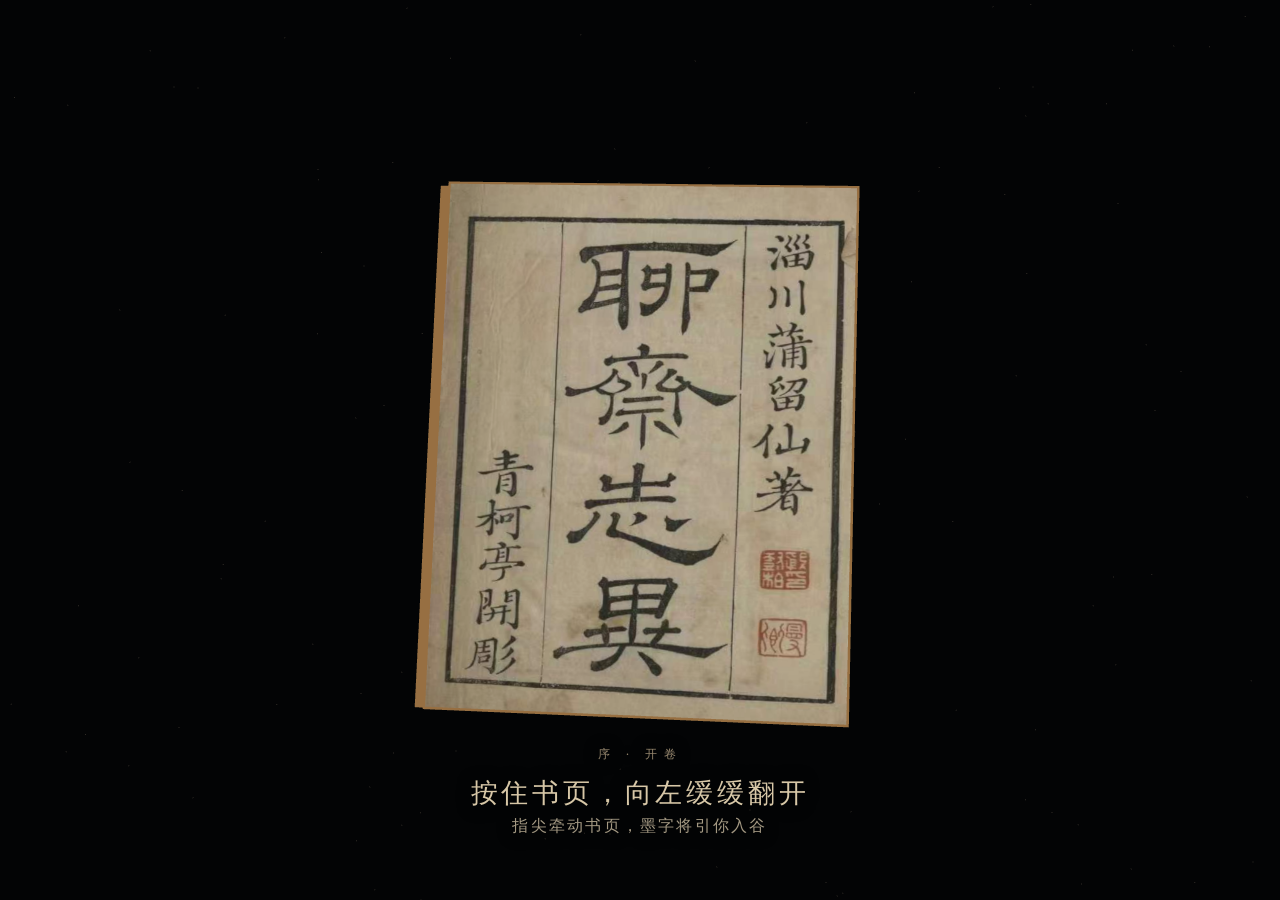
==== index.html @ 3039ee75 "Add files via upload" ====
<!doctype html>
<html lang="zh-CN">
  <head>
    <meta charset="utf-8">
    <meta name="viewport" content="width=device-width, initial-scale=1, viewport-fit=cover">
        <meta name="theme-color" content="#f0e6d3">
    <title>聊斋幻城 · 书中五境</title>
    <link rel="stylesheet" href="./spaces.css?build=room-light-68">
    <style>
      :root { --ink:#534b42; --green:#665e50; --gold:#9d8061; --paper:#f0e6d3; }
      * { box-sizing:border-box; }
      html,body { width:100%; height:100%; margin:0; overflow:hidden; background:#f0e6d3; }
      body { font-family:"KaiTi","STKaiti","Noto Serif CJK SC","Songti SC",serif; color:var(--ink); }
      button { font:inherit; }
      #stage { position:fixed; inset:0; }
      #stage canvas { display:block; touch-action:none; }
      .atmosphere { position:fixed; inset:0; pointer-events:none; background:radial-gradient(ellipse at 55% 19%,rgba(255,244,217,.12),transparent 48%),linear-gradient(to bottom,rgba(243,224,185,.09),transparent 43%,rgba(99,86,64,.045)); }
      .paper-grain { position:fixed; inset:0; pointer-events:none; opacity:.065; background-image:url("data:image/svg+xml,%3Csvg viewBox='0 0 180 180' xmlns='http://www.w3.org/2000/svg'%3E%3Cfilter id='n'%3E%3CfeTurbulence type='fractalNoise' baseFrequency='.7' numOctaves='3' stitchTiles='stitch'/%3E%3C/filter%3E%3Crect width='100%25' height='100%25' filter='url(%23n)' opacity='.5'/%3E%3C/svg%3E"); }
      .topbar { position:fixed; top:20px; left:26px; right:26px; z-index:10; display:flex; justify-content:space-between; align-items:flex-start; pointer-events:none; }
      .brand small { display:block; font-size:11px; letter-spacing:.35em; color:#9a7f67; }
      .brand strong { display:block; margin-top:4px; font-weight:500; font-size:29px; letter-spacing:.13em; text-shadow:0 1px 0 #fff8; }
      .hint { position:fixed; z-index:9; right:25px; bottom:178px; max-width:250px; color:#6b6256; font-size:13px; line-height:1.55; text-align:right; text-shadow:0 1px 1px #fff; }
      .legend { position:fixed; z-index:9; top:88px; right:26px; color:#827767; font-size:13px; letter-spacing:.15em; writing-mode:vertical-rl; opacity:.8; pointer-events:none; }
      .move-controls { position:fixed; z-index:11; right:25px; bottom:25px; display:grid; grid-template-columns:repeat(3,48px); gap:6px; }
      .move-controls button { width:48px; height:48px; border:1px solid #8274628c; border-radius:50%; background:#f8f2e8dc; color:#63594b; font-size:23px; cursor:pointer; box-shadow:0 3px 12px #3b302420; }
      .move-controls button:hover,.move-controls button:focus-visible { background:#fff9ee; outline:2px solid #a67a39; }
      .move-controls button:active { transform:scale(.94); }
      .move-controls .up { grid-column:2; }
      .move-controls .left { grid-column:1; grid-row:2; }
      .move-controls .down { grid-column:2; grid-row:2; }
      .move-controls .right { grid-column:3; grid-row:2; }
      .encounter-caption { position:fixed; z-index:12; left:50%; bottom:72px; transform:translate(-50%,8px); min-width:280px; max-width:min(580px,calc(100vw - 32px)); padding:12px 24px; border:1px solid #b9a79299; border-radius:28px; background:#f8f2e9f5; box-shadow:0 5px 28px #4b3c2a24; color:#4e4035; font-size:18px; letter-spacing:.12em; line-height:1.6; text-align:center; opacity:0; pointer-events:none; transition:opacity .45s ease,transform .45s ease; }
      .encounter-caption.visible { opacity:1; transform:translate(-50%,0); }
      .ancient-tree-tag { position:fixed; z-index:9; left:50%; top:50%; transform:translate(-50%,-100%); padding:6px 11px; border:1px solid #b7a492ad; border-radius:16px; background:#f7f0e6eb; box-shadow:0 3px 14px #4b3c2a1f; color:#6a5148; font-size:14px; letter-spacing:.13em; white-space:nowrap; opacity:0; pointer-events:none; transition:opacity .3s ease; }
      .ancient-tree-tag.visible { opacity:1; }
      .ancient-tree-tag::after { content:''; position:absolute; left:50%; top:100%; height:19px; border-left:1px solid #a58a7999; }
      .story-progress { position:fixed;z-index:12;left:26px;bottom:26px;padding:8px 15px;border:1px solid #b9a79299;border-radius:18px;background:#faf5ebe9;color:#6b5143;font-size:14px;opacity:0;pointer-events:none;transition:opacity .4s; }
      .story-progress.visible { opacity:1; }
      .story-marker { position:fixed;z-index:13;transform:translate(-50%,-50%);padding:9px 17px;border:1px solid #aa8d74;border-radius:22px;background:#fff9edeb;color:#564a3e;box-shadow:0 5px 22px #3c332633;cursor:pointer;font-size:15px;white-space:nowrap; }
      .story-marker[hidden] { display:none; }
      .story-panel { position:fixed;z-index:15;left:50%;bottom:122px;transform:translate(-50%,15px);width:min(540px,calc(100vw - 36px));padding:24px 28px;background:#fbf6ecee;border:1px solid #bbaa91;border-radius:12px;box-shadow:0 12px 42px #362d213b;opacity:0;pointer-events:none;transition:opacity .35s,transform .35s; }
      .story-panel.visible { opacity:1;pointer-events:auto;transform:translate(-50%,0); }
      .story-panel .story-title { color:#98745d;font-size:15px;letter-spacing:.2em; }
      .story-panel .story-text { margin:12px 0 20px;color:#4d4237;font-size:20px;line-height:1.7; }
      .story-panel button { display:block;margin-left:auto;padding:7px 18px;border:1px solid #a98c70;border-radius:18px;background:#eee4d5;color:#594939;cursor:pointer; }
      .story-ending { position:fixed;z-index:20;inset:0;display:grid;place-items:center;background:#090a0a;opacity:0;visibility:hidden;transition:opacity 2.5s,visibility 2.5s; }
      .story-ending.visible { opacity:1;visibility:visible; }
      .story-ending .book { padding:34px 28px;border:1px solid #9c8460;background:#302b27;box-shadow:12px 15px 35px #000;color:#d9c9a7;font-size:31px;letter-spacing:.3em;writing-mode:vertical-rl; }
      .story-ending p { position:absolute;bottom:9vh;color:#d9c9a7;font-size:20px;letter-spacing:.18em;text-align:center; }
      .story-ending button { position:absolute;bottom:4vh;border:1px solid #ad9673;border-radius:17px;padding:5px 18px;background:#282521;color:#d9c9a7;cursor:pointer; }
      body.prologue-active, body.prologue-active #stage { background:#030405; }
      body.prologue-active .topbar, body.prologue-active .legend,
      body.prologue-active .hint, body.prologue-active .move-controls,
      body.prologue-active .atmosphere, body.prologue-active .paper-grain,
      body.prologue-active .encounter-caption, body.prologue-active .ancient-tree-tag,
      body.prologue-active .story-progress, body.prologue-active .story-marker,
      body.prologue-active .story-panel { display:none; }
      .prologue-ui { position:fixed; z-index:13; inset:auto 0 7vh; text-align:center; color:#d7c7a7;
        pointer-events:none; opacity:0; transition:opacity 1s ease; text-shadow:0 1px 16px #000; }
      body.prologue-active.prologue-revealed .prologue-ui { opacity:1; }
      .prologue-ui .eyebrow { font-size:12px; letter-spacing:.55em; color:#95866d; }
      .prologue-ui .prologue-instruction { margin:12px 0 5px; font-family:"华文行楷","STXingkai","KaiTi",serif; font-size:27px; letter-spacing:.14em; }
      .prologue-ui .prologue-sub { font-family:"华文行楷","STXingkai","KaiTi",serif; font-size:16px; letter-spacing:.14em; color:#a49983; }
      .arrival-veil { position:fixed; z-index:14; inset:0; pointer-events:none; visibility:hidden;
        opacity:0; background:#f0e6d3; }
      body.arrival .arrival-veil { visibility:visible; opacity:1; }
      body.arrival.arrival-clearing .arrival-veil { opacity:0; transition:opacity 1.45s ease; }
      body.arrival-observe .move-controls { opacity:.48; pointer-events:none; }
      @media(max-width:700px) {
        .topbar { top:15px; left:15px; right:15px; }
        .brand strong { font-size:20px; }
        .hint { right:14px; bottom:140px; font-size:11px; }
        .legend { right:14px; top:76px; }
        .move-controls { right:13px; bottom:18px; grid-template-columns:repeat(3,39px); gap:5px; }
        .move-controls button { width:39px; height:39px; font-size:18px; }
        .encounter-caption { bottom:130px; font-size:15px; padding:9px 15px; }
        .ancient-tree-tag { font-size:12px; padding:5px 8px; }
      }
    </style>
    <script type="importmap">{"imports":{"three":"./assets/three.module.js"}}</script>
  </head>
  <body class="prologue-active">
    <main id="stage" aria-label="用汉字构成的聊斋三维山谷"></main>
    <div class="prologue-ui" aria-live="polite">
      <div class="eyebrow">序 · 开卷</div>
      <div class="prologue-instruction">按住书页，向左缓缓翻开</div>
      <div class="prologue-sub">指尖牵动书页，墨字将引你入谷</div>
    </div>
    <div class="arrival-veil" aria-hidden="true"></div>
    <div class="atmosphere" aria-hidden="true"></div>
    <div class="paper-grain" aria-hidden="true"></div>
    <header class="topbar">
      <div class="brand"><small>聊斋幻城 · DIGITAL</small><strong>南山花坞</strong></div>
    </header>
    <div class="legend">以字为山 · 以句为径</div>
    <div class="hint">拖动转动视角 · 方向键穿行<br>沿花径转弯，山水才逐一展开</div>
    <div class="encounter-caption" id="encounter-caption" aria-live="polite"></div>
    <div class="ancient-tree-tag" id="ancient-tree-tag" aria-hidden="true">笑声古树</div>
    <div class="story-progress" id="story-progress" aria-live="polite"></div>
    <button class="story-marker" id="story-marker" hidden></button>
    <section class="story-panel" id="story-panel" aria-live="polite">
      <div class="story-title" id="story-title"></div>
      <p class="story-text" id="story-text"></p>
      <button id="story-next">继续</button>
    </section>
    <div class="story-ending" id="story-ending"><div class="book">聊斋志异</div><p>知我者，其在青林黑塞间乎。</p><button id="story-replay">再翻一遍</button><a class="next-space" href="?space=palace&v=room-light-68">随书入海 · 玄溟鲛宫</a></div>
    <div class="move-controls" aria-label="移动控制">
      <button class="up" data-direction="forward" aria-label="向前">↑</button>
      <button class="left" data-direction="left" aria-label="向左">←</button>
      <button class="down" data-direction="back" aria-label="后退">↓</button>
      <button class="right" data-direction="right" aria-label="向右">→</button>
    </div>
<script type="module" src="./journey.js?build=room-light-68"></script>
  </body>
</html>
---- spaces.css ----
.chapter-nav{position:fixed;z-index:16;top:25px;right:28px;display:flex;gap:4px;padding:5px;border:1px solid #a68e683b;border-radius:24px;background:#f7eedcd9;backdrop-filter:blur(12px)}
.chapter-nav a{color:#87765d;text-decoration:none;font-size:13px;letter-spacing:.08em;padding:8px 12px;border-radius:20px;white-space:nowrap;transition:background .3s,color .3s}
.chapter-nav a:hover,.chapter-nav a[aria-current]{background:#d8c6a16b;color:#514638}
body.prologue-active .chapter-nav{display:none}
body.prologue-active .chapter-nav a{color:#cbb994}
body.prologue-active .chapter-nav a:hover,body.prologue-active .chapter-nav a[aria-current]{background:#81735430;color:#ecdbb7}
.world-label{position:fixed;z-index:10;transform:translate(-50%,-100%);border:1px solid #a18f6755;border-radius:20px;background:#faf3e3d9;backdrop-filter:blur(8px);padding:7px 14px;color:#655840;letter-spacing:.12em;font-size:14px;cursor:pointer;box-shadow:0 3px 20px #7068510d;transition:opacity .4s}
.world-label::after{content:'';position:absolute;left:50%;top:100%;height:17px;border-left:1px solid #a6967677}
.world-label[hidden]{display:none}
body[data-space=palace] .world-label{background:#f0f5ecd9;color:#526f69;border-color:#73988c6b}
.space-caption{position:fixed;z-index:13;left:50%;bottom:64px;transform:translate(-50%,10px);opacity:0;transition:opacity .6s,transform .6s;color:#74654f;text-align:center;line-height:1.8;letter-spacing:.16em;font-size:19px;max-width:min(720px,70vw);pointer-events:none;text-shadow:0 2px 8px #fff7e8}
.space-caption.visible{opacity:1;transform:translate(-50%,0)}
.space-caption small{display:block;font-size:12px;letter-spacing:.3em;margin-bottom:6px;opacity:.75}
.space-skip{position:fixed;z-index:12;bottom:28px;left:28px;background:#f6efdfc9;border:1px solid #ab987757;border-radius:18px;padding:7px 15px;color:#7d6e56;cursor:pointer;font-family:inherit;letter-spacing:.14em}
.space-skip[hidden]{display:none}
.ending-read{left:125px}
.heritage-tour{left:125px}
body.heritage-exploring .move-controls{display:grid!important}
body.heritage-exploring .hint{display:block!important}
@media(max-width:800px){body[data-space=study] .story-panel{bottom:155px;max-height:calc(100dvh - 245px);overflow-y:auto}body[data-space=study] .move-controls{z-index:24}}
.chapter-transition{position:fixed;z-index:40;inset:0;display:grid;place-content:center;text-align:center;background:#ede3d0;opacity:0;pointer-events:none;transition:opacity 1.1s;color:#65543e;letter-spacing:.3em}
.chapter-transition.visible{opacity:1;pointer-events:auto}
.chapter-transition small{font-size:14px;margin-bottom:20px}.chapter-transition strong{font-size:34px;font-weight:400}
.letter-modal{position:fixed;inset:0;z-index:35;background:#353b3566;backdrop-filter:blur(9px);display:grid;place-items:center;padding:20px}
.letter-modal[hidden]{display:none}
.letter-paper{position:relative;width:min(830px,94vw);padding:34px 40px 30px;background:#f4e9cf;box-shadow:0 25px 90px #283b3255;border:1px solid #bcaa85;border-radius:3px;color:#65533e}
.letter-paper .eyebrow{font-size:12px;letter-spacing:.4em;color:#958166}
.letter-paper h2{font-weight:400;letter-spacing:.2em;font-size:28px;margin:14px 0}
.letter-paper p{font-size:15px;line-height:1.9;letter-spacing:.08em;color:#8b7a60}
.trace-wrap{position:relative;aspect-ratio:4.2;border-block:1px solid #baa68266;margin:28px 0 14px;background:#fbf1db85}
.trace-guides{position:absolute;inset:0;display:grid;grid-template-columns:repeat(4,1fr);align-items:center;text-align:center;font-size:clamp(36px,7vw,83px);color:#836d4b66;font-family:KaiTi,STKaiti,serif;pointer-events:none}
.trace-guides span{border-right:1px dashed #ad98743b;line-height:1.4}.trace-guides span:last-child{border:0}
#letter-trace{position:absolute;inset:0;width:100%;height:100%;touch-action:none;cursor:crosshair}
.letter-toolbar{display:flex;gap:8px;align-items:center;flex-wrap:wrap}
.letter-toolbar button,.letter-close{border:1px solid #b5a17b80;color:#776348;background:#eee0c3;padding:7px 13px;font:inherit;cursor:pointer;border-radius:18px}
.letter-toolbar button[aria-pressed=true]{background:#d4c09a}.letter-toolbar small{margin-left:auto;color:#958166}
.letter-close{position:absolute;right:20px;top:20px;background:transparent;border:0;font-size:22px;padding:0 8px}
.seal-row{display:flex;align-items:center;justify-content:space-between;margin-top:22px;min-height:83px}
.dragon-seal{display:grid;place-items:center;width:62px;height:68px;touch-action:none;cursor:grab;border:1px solid #a38959;border-radius:6px;background:linear-gradient(125deg,#b9c7ae,#849b84);color:#485b49;font:24px KaiTi,serif;writing-mode:vertical-rl;box-shadow:2px 4px 5px #78614226;z-index:5}
.dragon-seal:disabled{opacity:.3;cursor:default}
.seal-target{width:73px;height:73px;border:1px dashed #b9816f77;display:grid;place-items:center;color:#ad8c7277;font-size:13px;letter-spacing:.2em;border-radius:3px;background:transparent;cursor:pointer}
.seal-target.stamped{border:3px double #a45b4c;color:#a45b4c;font-size:23px;font-weight:bold;line-height:1.1;transform:rotate(-6deg)}
.incense-hold{position:fixed;z-index:20;bottom:80px;left:50%;transform:translateX(-50%);padding:13px 24px;border:1px solid #c6a56b;border-radius:30px;background:linear-gradient(90deg,#e1c898 var(--hold,0%),#f6efdf var(--hold,0%));color:#7b6037;letter-spacing:.15em;font:19px KaiTi,serif;cursor:pointer;touch-action:none}
.incense-hold[hidden]{display:none}
.ending-verse{position:fixed;z-index:14;inset:15% 16% auto;display:flex;align-items:center;flex-direction:column;text-align:center;opacity:0;transition:opacity 1.2s;pointer-events:none;color:#e6d5b2;text-shadow:0 2px 20px #342b1e}
.ending-verse.visible{opacity:1}.ending-verse small{font-size:13px;letter-spacing:.4em;color:#c9ad7b;margin-bottom:22px}.ending-verse p{font-size:clamp(19px,2.6vw,30px);line-height:1.95;letter-spacing:.14em;max-width:850px;margin:0}.ending-actions{position:fixed;z-index:20;bottom:6%;left:50%;transform:translateX(-50%);display:flex;gap:15px}.ending-actions a{color:#ddc9a2;padding:10px 24px;border:1px solid #b59a684d;border-radius:24px;text-decoration:none;font-size:15px;background:#221e1755;letter-spacing:.16em}
.prologue-action{position:fixed;z-index:17;left:50%;bottom:3%;transform:translateX(-50%);padding:8px 22px;background:#302a2080;color:#d8c29b;border:1px solid #ac92644d;border-radius:20px;cursor:pointer;font:17px KaiTi,serif;letter-spacing:.15em}
.prologue-action[hidden]{display:none}
body[data-space=ending] .topbar,body[data-space=ending] .hint,body[data-space=ending] .move-controls,body[data-space=ending] .legend{display:none}
body[data-space=ending] .atmosphere{background:none}
.ending-actions[hidden]{display:none}
.next-space{position:absolute;bottom:4vh;right:6vw;color:#dec79f;text-decoration:none;border:1px solid #ac93636b;border-radius:20px;padding:8px 19px;background:#332c2066;font-size:17px;letter-spacing:.13em}
#story-replay{left:6vw}
body[data-space=ending] .chapter-nav{background:#252218aa;border-color:#b7a27833}
body[data-space=ending] .chapter-nav a{color:#d5c29c}
body[data-space=ending] .chapter-nav a[aria-current]{background:#a68d5333;color:#ecdbb9}
body[data-space=palace] .chapter-nav,body[data-space=study] .chapter-nav{border-radius:5px;border:1px solid #aa8d4d77;box-shadow:inset 0 0 0 3px #f7efdb8c,0 4px 24px #6f603012;background:#f8f2e2e3}
body[data-space=palace] .chapter-nav a,body[data-space=study] .chapter-nav a{border-radius:3px}
body[data-space=palace] .world-label,body[data-space=study] .world-label{border-radius:4px;border:1px solid #ae905877;box-shadow:inset 0 0 0 2px #fcf6e888,0 3px 18px #53432a17;background:#f8f1dfdf;padding:8px 17px}
body[data-space=palace] .world-label{color:#647157;border-color:#b29a63a0;background:#f5f1dfdf}
body[data-space=palace] .move-controls button,body[data-space=study] .move-controls button{border:3px double #9a825ba1;background:#f7eedddc;box-shadow:0 3px 12px #5945281c,inset 0 0 10px #e6d6b53d}
body[data-space=palace] .story-panel,body[data-space=study] .story-panel{border-radius:4px;border:1px solid #a68b57a3;box-shadow:inset 0 0 0 4px #f2e8d388,0 12px 45px #3f3e262e;background:#faf2dff5}
body[data-space=ending] .ending-verse{inset:13% 13% auto}
body[data-space=ending] .ending-verse p{max-width:950px;font-size:clamp(19px,2.1vw,27px);line-height:1.95}
@media(max-width:800px){.chapter-nav{top:82px;left:14px;right:auto;max-width:calc(100vw - 28px);overflow-x:auto;padding:3px;gap:0}.chapter-nav a{font-size:11px;padding:7px 9px}.world-label{font-size:12px;padding:6px 10px}.letter-paper{padding:26px 18px}.space-caption{font-size:16px;bottom:150px;max-width:82vw}.letter-paper h2{font-size:23px}.ending-verse{inset:25% 7% auto}.ending-verse p{font-size:20px}.ending-actions{width:100%;justify-content:center}.ending-actions a{font-size:13px;padding:9px 15px}}
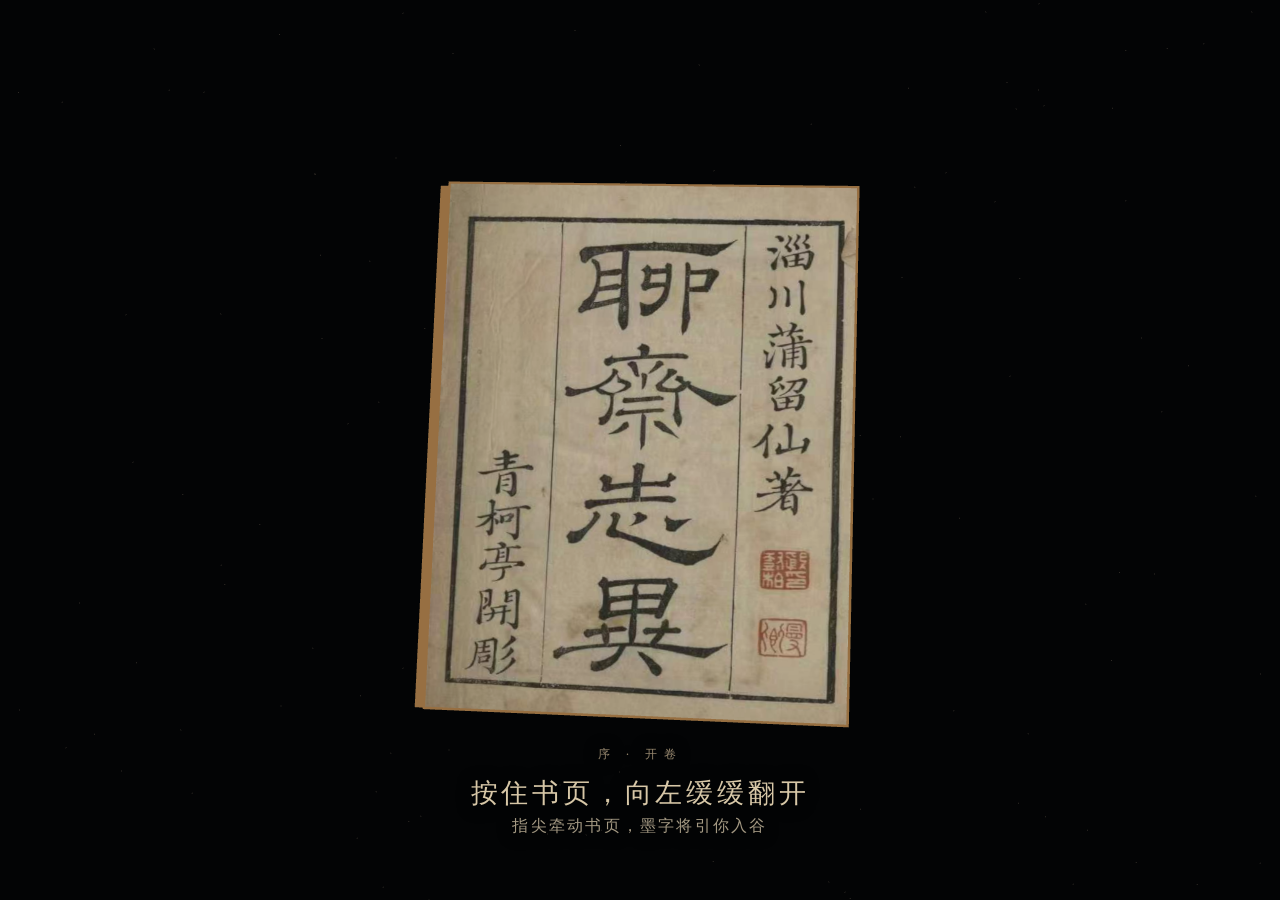
==== commit ec9444b1: "Add files via upload" ====
--- a/index.html
+++ b/index.html
@@ -5,7 +5,8 @@
     <meta name="viewport" content="width=device-width, initial-scale=1, viewport-fit=cover">
         <meta name="theme-color" content="#f0e6d3">
     <title>聊斋幻城 · 书中五境</title>
-    <link rel="stylesheet" href="./spaces.css?build=room-light-68">
+    <link rel="stylesheet" href="./spaces.css?build=wechat-landscape-75">
+    <link rel="stylesheet" href="./mobile-landscape.css?build=wechat-landscape-75">
     <style>
       :root { --ink:#534b42; --green:#665e50; --gold:#9d8061; --paper:#f0e6d3; }
       * { box-sizing:border-box; }
@@ -29,7 +30,7 @@
       .move-controls .left { grid-column:1; grid-row:2; }
       .move-controls .down { grid-column:2; grid-row:2; }
       .move-controls .right { grid-column:3; grid-row:2; }
-      .encounter-caption { position:fixed; z-index:12; left:50%; bottom:72px; transform:translate(-50%,8px); min-width:280px; max-width:min(580px,calc(100vw - 32px)); padding:12px 24px; border:1px solid #b9a79299; border-radius:28px; background:#f8f2e9f5; box-shadow:0 5px 28px #4b3c2a24; color:#4e4035; font-size:18px; letter-spacing:.12em; line-height:1.6; text-align:center; opacity:0; pointer-events:none; transition:opacity .45s ease,transform .45s ease; }
+      .encounter-caption { position:fixed; z-index:12; left:50%; bottom:72px; transform:translate(-50%,8px); min-width:280px; max-width:min(580px,calc(calc(100 * var(--app-vw,1vw)) - 32px)); padding:12px 24px; border:1px solid #b9a79299; border-radius:28px; background:#f8f2e9f5; box-shadow:0 5px 28px #4b3c2a24; color:#4e4035; font-size:18px; letter-spacing:.12em; line-height:1.6; text-align:center; opacity:0; pointer-events:none; transition:opacity .45s ease,transform .45s ease; }
       .encounter-caption.visible { opacity:1; transform:translate(-50%,0); }
       .ancient-tree-tag { position:fixed; z-index:9; left:50%; top:50%; transform:translate(-50%,-100%); padding:6px 11px; border:1px solid #b7a492ad; border-radius:16px; background:#f7f0e6eb; box-shadow:0 3px 14px #4b3c2a1f; color:#6a5148; font-size:14px; letter-spacing:.13em; white-space:nowrap; opacity:0; pointer-events:none; transition:opacity .3s ease; }
       .ancient-tree-tag.visible { opacity:1; }
@@ -38,7 +39,7 @@
       .story-progress.visible { opacity:1; }
       .story-marker { position:fixed;z-index:13;transform:translate(-50%,-50%);padding:9px 17px;border:1px solid #aa8d74;border-radius:22px;background:#fff9edeb;color:#564a3e;box-shadow:0 5px 22px #3c332633;cursor:pointer;font-size:15px;white-space:nowrap; }
       .story-marker[hidden] { display:none; }
-      .story-panel { position:fixed;z-index:15;left:50%;bottom:122px;transform:translate(-50%,15px);width:min(540px,calc(100vw - 36px));padding:24px 28px;background:#fbf6ecee;border:1px solid #bbaa91;border-radius:12px;box-shadow:0 12px 42px #362d213b;opacity:0;pointer-events:none;transition:opacity .35s,transform .35s; }
+      .story-panel { position:fixed;z-index:15;left:50%;bottom:122px;transform:translate(-50%,15px);width:min(540px,calc(calc(100 * var(--app-vw,1vw)) - 36px));padding:24px 28px;background:#fbf6ecee;border:1px solid #bbaa91;border-radius:12px;box-shadow:0 12px 42px #362d213b;opacity:0;pointer-events:none;transition:opacity .35s,transform .35s; }
       .story-panel.visible { opacity:1;pointer-events:auto;transform:translate(-50%,0); }
       .story-panel .story-title { color:#98745d;font-size:15px;letter-spacing:.2em; }
       .story-panel .story-text { margin:12px 0 20px;color:#4d4237;font-size:20px;line-height:1.7; }
@@ -46,8 +47,8 @@
       .story-ending { position:fixed;z-index:20;inset:0;display:grid;place-items:center;background:#090a0a;opacity:0;visibility:hidden;transition:opacity 2.5s,visibility 2.5s; }
       .story-ending.visible { opacity:1;visibility:visible; }
       .story-ending .book { padding:34px 28px;border:1px solid #9c8460;background:#302b27;box-shadow:12px 15px 35px #000;color:#d9c9a7;font-size:31px;letter-spacing:.3em;writing-mode:vertical-rl; }
-      .story-ending p { position:absolute;bottom:9vh;color:#d9c9a7;font-size:20px;letter-spacing:.18em;text-align:center; }
-      .story-ending button { position:absolute;bottom:4vh;border:1px solid #ad9673;border-radius:17px;padding:5px 18px;background:#282521;color:#d9c9a7;cursor:pointer; }
+      .story-ending p { position:absolute;bottom:calc(9 * var(--app-vh,1vh));color:#d9c9a7;font-size:20px;letter-spacing:.18em;text-align:center; }
+      .story-ending button { position:absolute;bottom:calc(4 * var(--app-vh,1vh));border:1px solid #ad9673;border-radius:17px;padding:5px 18px;background:#282521;color:#d9c9a7;cursor:pointer; }
       body.prologue-active, body.prologue-active #stage { background:#030405; }
       body.prologue-active .topbar, body.prologue-active .legend,
       body.prologue-active .hint, body.prologue-active .move-controls,
@@ -55,7 +56,7 @@
       body.prologue-active .encounter-caption, body.prologue-active .ancient-tree-tag,
       body.prologue-active .story-progress, body.prologue-active .story-marker,
       body.prologue-active .story-panel { display:none; }
-      .prologue-ui { position:fixed; z-index:13; inset:auto 0 7vh; text-align:center; color:#d7c7a7;
+      .prologue-ui { position:fixed; z-index:13; inset:auto 0 calc(7 * var(--app-vh,1vh)); text-align:center; color:#d7c7a7;
         pointer-events:none; opacity:0; transition:opacity 1s ease; text-shadow:0 1px 16px #000; }
       body.prologue-active.prologue-revealed .prologue-ui { opacity:1; }
       .prologue-ui .eyebrow { font-size:12px; letter-spacing:.55em; color:#95866d; }
@@ -64,7 +65,7 @@
       .arrival-veil { position:fixed; z-index:14; inset:0; pointer-events:none; visibility:hidden;
         opacity:0; background:#f0e6d3; }
       body.arrival .arrival-veil { visibility:visible; opacity:1; }
-      body.arrival.arrival-clearing .arrival-veil { opacity:0; transition:opacity 1.45s ease; }
+      body.arrival.arrival-clearing .arrival-veil { opacity:0; transition:opacity .55s ease; }
       body.arrival-observe .move-controls { opacity:.48; pointer-events:none; }
       @media(max-width:700px) {
         .topbar { top:15px; left:15px; right:15px; }
@@ -77,9 +78,15 @@
         .ancient-tree-tag { font-size:12px; padding:5px 8px; }
       }
     </style>
-    <script type="importmap">{"imports":{"three":"./assets/three.module.js"}}</script>
+    <script type="importmap">{"imports":{"three":"./assets/three.module.js?build=wechat-landscape-75"}}</script>
+    <link rel="modulepreload" href="./assets/three.module.js?build=wechat-landscape-75">
+    <link rel="modulepreload" href="./assets/three.core.js?build=wechat-landscape-75">
+    <link rel="modulepreload" href="./prologue.js?build=wechat-landscape-75">
+    <link rel="preload" as="image" href="./assets/liaozhai-reference-book.jpg">
+    <style>.startup-loading{position:fixed;inset:0;display:grid;place-items:center;z-index:25;pointer-events:none;color:#a99a7e;font:17px KaiTi,serif;letter-spacing:.2em;background:#030405;}</style>
   </head>
   <body class="prologue-active">
+    <div class="startup-loading" id="startup-loading" role="status">正在展开书卷…</div>
     <main id="stage" aria-label="用汉字构成的聊斋三维山谷"></main>
     <div class="prologue-ui" aria-live="polite">
       <div class="eyebrow">序 · 开卷</div>
@@ -103,13 +110,13 @@
       <p class="story-text" id="story-text"></p>
       <button id="story-next">继续</button>
     </section>
-    <div class="story-ending" id="story-ending"><div class="book">聊斋志异</div><p>知我者，其在青林黑塞间乎。</p><button id="story-replay">再翻一遍</button><a class="next-space" href="?space=palace&v=room-light-68">随书入海 · 玄溟鲛宫</a></div>
+    <div class="story-ending" id="story-ending"><div class="book">聊斋志异</div><p>知我者，其在青林黑塞间乎。</p><button id="story-replay">再翻一遍</button><a class="next-space" href="?space=palace&v=wechat-landscape-75">随书入海 · 玄溟鲛宫</a></div>
     <div class="move-controls" aria-label="移动控制">
       <button class="up" data-direction="forward" aria-label="向前">↑</button>
       <button class="left" data-direction="left" aria-label="向左">←</button>
       <button class="down" data-direction="back" aria-label="后退">↓</button>
       <button class="right" data-direction="right" aria-label="向右">→</button>
     </div>
-<script type="module" src="./journey.js?build=room-light-68"></script>
+<script type="module" src="./journey.js?build=wechat-landscape-75"></script>
   </body>
 </html>
--- a/spaces.css
+++ b/spaces.css
@@ -8,7 +8,7 @@
 .world-label::after{content:'';position:absolute;left:50%;top:100%;height:17px;border-left:1px solid #a6967677}
 .world-label[hidden]{display:none}
 body[data-space=palace] .world-label{background:#f0f5ecd9;color:#526f69;border-color:#73988c6b}
-.space-caption{position:fixed;z-index:13;left:50%;bottom:64px;transform:translate(-50%,10px);opacity:0;transition:opacity .6s,transform .6s;color:#74654f;text-align:center;line-height:1.8;letter-spacing:.16em;font-size:19px;max-width:min(720px,70vw);pointer-events:none;text-shadow:0 2px 8px #fff7e8}
+.space-caption{position:fixed;z-index:13;left:50%;bottom:64px;transform:translate(-50%,10px);opacity:0;transition:opacity .6s,transform .6s;color:#74654f;text-align:center;line-height:1.8;letter-spacing:.16em;font-size:19px;max-width:min(720px,calc(70 * var(--app-vw,1vw)));pointer-events:none;text-shadow:0 2px 8px #fff7e8}
 .space-caption.visible{opacity:1;transform:translate(-50%,0)}
 .space-caption small{display:block;font-size:12px;letter-spacing:.3em;margin-bottom:6px;opacity:.75}
 .space-skip{position:fixed;z-index:12;bottom:28px;left:28px;background:#f6efdfc9;border:1px solid #ab987757;border-radius:18px;padding:7px 15px;color:#7d6e56;cursor:pointer;font-family:inherit;letter-spacing:.14em}
@@ -17,18 +17,18 @@
 .heritage-tour{left:125px}
 body.heritage-exploring .move-controls{display:grid!important}
 body.heritage-exploring .hint{display:block!important}
-@media(max-width:800px){body[data-space=study] .story-panel{bottom:155px;max-height:calc(100dvh - 245px);overflow-y:auto}body[data-space=study] .move-controls{z-index:24}}
+@media(max-width:800px){body[data-space=study] .story-panel{bottom:155px;max-height:calc(calc(100 * var(--app-vh,1dvh)) - 245px);overflow-y:auto}body[data-space=study] .move-controls{z-index:24}}
 .chapter-transition{position:fixed;z-index:40;inset:0;display:grid;place-content:center;text-align:center;background:#ede3d0;opacity:0;pointer-events:none;transition:opacity 1.1s;color:#65543e;letter-spacing:.3em}
 .chapter-transition.visible{opacity:1;pointer-events:auto}
 .chapter-transition small{font-size:14px;margin-bottom:20px}.chapter-transition strong{font-size:34px;font-weight:400}
 .letter-modal{position:fixed;inset:0;z-index:35;background:#353b3566;backdrop-filter:blur(9px);display:grid;place-items:center;padding:20px}
 .letter-modal[hidden]{display:none}
-.letter-paper{position:relative;width:min(830px,94vw);padding:34px 40px 30px;background:#f4e9cf;box-shadow:0 25px 90px #283b3255;border:1px solid #bcaa85;border-radius:3px;color:#65533e}
+.letter-paper{position:relative;width:min(830px,calc(94 * var(--app-vw,1vw)));padding:34px 40px 30px;background:#f4e9cf;box-shadow:0 25px 90px #283b3255;border:1px solid #bcaa85;border-radius:3px;color:#65533e}
 .letter-paper .eyebrow{font-size:12px;letter-spacing:.4em;color:#958166}
 .letter-paper h2{font-weight:400;letter-spacing:.2em;font-size:28px;margin:14px 0}
 .letter-paper p{font-size:15px;line-height:1.9;letter-spacing:.08em;color:#8b7a60}
 .trace-wrap{position:relative;aspect-ratio:4.2;border-block:1px solid #baa68266;margin:28px 0 14px;background:#fbf1db85}
-.trace-guides{position:absolute;inset:0;display:grid;grid-template-columns:repeat(4,1fr);align-items:center;text-align:center;font-size:clamp(36px,7vw,83px);color:#836d4b66;font-family:KaiTi,STKaiti,serif;pointer-events:none}
+.trace-guides{position:absolute;inset:0;display:grid;grid-template-columns:repeat(4,1fr);align-items:center;text-align:center;font-size:clamp(36px,calc(7 * var(--app-vw,1vw)),83px);color:#836d4b66;font-family:KaiTi,STKaiti,serif;pointer-events:none}
 .trace-guides span{border-right:1px dashed #ad98743b;line-height:1.4}.trace-guides span:last-child{border:0}
 #letter-trace{position:absolute;inset:0;width:100%;height:100%;touch-action:none;cursor:crosshair}
 .letter-toolbar{display:flex;gap:8px;align-items:center;flex-wrap:wrap}
@@ -43,14 +43,14 @@
 .incense-hold{position:fixed;z-index:20;bottom:80px;left:50%;transform:translateX(-50%);padding:13px 24px;border:1px solid #c6a56b;border-radius:30px;background:linear-gradient(90deg,#e1c898 var(--hold,0%),#f6efdf var(--hold,0%));color:#7b6037;letter-spacing:.15em;font:19px KaiTi,serif;cursor:pointer;touch-action:none}
 .incense-hold[hidden]{display:none}
 .ending-verse{position:fixed;z-index:14;inset:15% 16% auto;display:flex;align-items:center;flex-direction:column;text-align:center;opacity:0;transition:opacity 1.2s;pointer-events:none;color:#e6d5b2;text-shadow:0 2px 20px #342b1e}
-.ending-verse.visible{opacity:1}.ending-verse small{font-size:13px;letter-spacing:.4em;color:#c9ad7b;margin-bottom:22px}.ending-verse p{font-size:clamp(19px,2.6vw,30px);line-height:1.95;letter-spacing:.14em;max-width:850px;margin:0}.ending-actions{position:fixed;z-index:20;bottom:6%;left:50%;transform:translateX(-50%);display:flex;gap:15px}.ending-actions a{color:#ddc9a2;padding:10px 24px;border:1px solid #b59a684d;border-radius:24px;text-decoration:none;font-size:15px;background:#221e1755;letter-spacing:.16em}
+.ending-verse.visible{opacity:1}.ending-verse small{font-size:13px;letter-spacing:.4em;color:#c9ad7b;margin-bottom:22px}.ending-verse p{font-size:clamp(19px,calc(2.6 * var(--app-vw,1vw)),30px);line-height:1.95;letter-spacing:.14em;max-width:850px;margin:0}.ending-actions{position:fixed;z-index:20;bottom:6%;left:50%;transform:translateX(-50%);display:flex;gap:15px}.ending-actions a{color:#ddc9a2;padding:10px 24px;border:1px solid #b59a684d;border-radius:24px;text-decoration:none;font-size:15px;background:#221e1755;letter-spacing:.16em}
 .prologue-action{position:fixed;z-index:17;left:50%;bottom:3%;transform:translateX(-50%);padding:8px 22px;background:#302a2080;color:#d8c29b;border:1px solid #ac92644d;border-radius:20px;cursor:pointer;font:17px KaiTi,serif;letter-spacing:.15em}
 .prologue-action[hidden]{display:none}
 body[data-space=ending] .topbar,body[data-space=ending] .hint,body[data-space=ending] .move-controls,body[data-space=ending] .legend{display:none}
 body[data-space=ending] .atmosphere{background:none}
 .ending-actions[hidden]{display:none}
-.next-space{position:absolute;bottom:4vh;right:6vw;color:#dec79f;text-decoration:none;border:1px solid #ac93636b;border-radius:20px;padding:8px 19px;background:#332c2066;font-size:17px;letter-spacing:.13em}
-#story-replay{left:6vw}
+.next-space{position:absolute;bottom:calc(4 * var(--app-vh,1vh));right:calc(6 * var(--app-vw,1vw));color:#dec79f;text-decoration:none;border:1px solid #ac93636b;border-radius:20px;padding:8px 19px;background:#332c2066;font-size:17px;letter-spacing:.13em}
+#story-replay{left:calc(6 * var(--app-vw,1vw))}
 body[data-space=ending] .chapter-nav{background:#252218aa;border-color:#b7a27833}
 body[data-space=ending] .chapter-nav a{color:#d5c29c}
 body[data-space=ending] .chapter-nav a[aria-current]{background:#a68d5333;color:#ecdbb9}
@@ -61,5 +61,5 @@
 body[data-space=palace] .move-controls button,body[data-space=study] .move-controls button{border:3px double #9a825ba1;background:#f7eedddc;box-shadow:0 3px 12px #5945281c,inset 0 0 10px #e6d6b53d}
 body[data-space=palace] .story-panel,body[data-space=study] .story-panel{border-radius:4px;border:1px solid #a68b57a3;box-shadow:inset 0 0 0 4px #f2e8d388,0 12px 45px #3f3e262e;background:#faf2dff5}
 body[data-space=ending] .ending-verse{inset:13% 13% auto}
-body[data-space=ending] .ending-verse p{max-width:950px;font-size:clamp(19px,2.1vw,27px);line-height:1.95}
-@media(max-width:800px){.chapter-nav{top:82px;left:14px;right:auto;max-width:calc(100vw - 28px);overflow-x:auto;padding:3px;gap:0}.chapter-nav a{font-size:11px;padding:7px 9px}.world-label{font-size:12px;padding:6px 10px}.letter-paper{padding:26px 18px}.space-caption{font-size:16px;bottom:150px;max-width:82vw}.letter-paper h2{font-size:23px}.ending-verse{inset:25% 7% auto}.ending-verse p{font-size:20px}.ending-actions{width:100%;justify-content:center}.ending-actions a{font-size:13px;padding:9px 15px}}
+body[data-space=ending] .ending-verse p{max-width:950px;font-size:clamp(19px,calc(2.1 * var(--app-vw,1vw)),27px);line-height:1.95}
+@media(max-width:800px){.chapter-nav{top:82px;left:14px;right:auto;max-width:calc(calc(100 * var(--app-vw,1vw)) - 28px);overflow-x:auto;padding:3px;gap:0}.chapter-nav a{font-size:11px;padding:7px 9px}.world-label{font-size:12px;padding:6px 10px}.letter-paper{padding:26px 18px}.space-caption{font-size:16px;bottom:150px;max-width:calc(82 * var(--app-vw,1vw))}.letter-paper h2{font-size:23px}.ending-verse{inset:25% 7% auto}.ending-verse p{font-size:20px}.ending-actions{width:100%;justify-content:center}.ending-actions a{font-size:13px;padding:9px 15px}}
--- a/mobile-landscape.css
+++ b/mobile-landscape.css
@@ -0,0 +1,87 @@
+.landscape-toggle{display:none}
+.tree-guide{position:fixed;z-index:12;left:26px;top:112px;padding:7px 12px;border:1px solid #b29a7866;border-radius:18px;background:#faf2e3e8;color:#765d47;font:12px/1.5 KaiTi,STKaiti,serif;cursor:pointer;box-shadow:0 2px 10px #64523c10}
+.tree-guide[hidden],body.prologue-active .tree-guide{display:none}
+body.mobile-visitor .tree-guide{left:16px;top:158px;font-size:12px}
+@media(orientation:landscape) and (max-height:600px){body.mobile-visitor .tree-guide{top:98px;left:max(14px,env(safe-area-inset-left));padding:5px 10px;font-size:11px}}
+body.mobile-visitor .landscape-toggle{display:block;position:fixed;z-index:32;left:max(12px,env(safe-area-inset-left));top:max(10px,env(safe-area-inset-top));padding:8px 13px;border:1px solid #b7a27b88;border-radius:20px;background:#f5ebd8ed;color:#66543a;font:13px KaiTi,STKaiti,serif;box-shadow:0 2px 12px #2e28191a;cursor:pointer}
+body.mobile-visitor .topbar{top:57px;left:16px;right:16px}
+body.prologue-active .landscape-toggle{background:#221c16dd;color:#e6d0aa;border-color:#ac93676b}
+.landscape-notice{position:fixed;z-index:55;left:50%;bottom:max(18px,env(safe-area-inset-bottom));transform:translateX(-50%);width:max-content;max-width:calc(85 * var(--app-vw,1vw));padding:12px 18px;background:#30291eed;color:#f4e8d0;border:1px solid #b89b6477;border-radius:12px;font:14px/1.6 KaiTi,STKaiti,serif;text-align:center;pointer-events:none}
+.landscape-notice[hidden]{display:none}
+body.mobile-visitor .letter-paper{box-sizing:border-box;max-height:calc(calc(100 * var(--app-vh,1dvh)) - 24px);overflow-y:auto}
+body.mobile-visitor .chapter-nav{scrollbar-width:none}
+body.mobile-visitor .chapter-nav::-webkit-scrollbar{display:none}
+@media(orientation:portrait){
+  body.mobile-visitor .chapter-nav{top:112px;left:14px;right:14px;max-width:calc(calc(100 * var(--app-vw,1vw)) - 28px);overflow-x:auto}
+  body.mobile-visitor .legend{top:164px;right:13px;font-size:12px}
+}
+@media(orientation:landscape) and (max-height:600px){
+  body.mobile-visitor .chapter-nav{top:max(8px,env(safe-area-inset-top));left:auto;right:max(10px,env(safe-area-inset-right));max-width:calc(calc(100 * var(--app-vw,1vw)) - 128px);padding:3px;gap:1px;overflow-x:auto}
+  body.mobile-visitor .chapter-nav a{font-size:11px;padding:6px 8px;letter-spacing:0}
+  body.mobile-visitor .topbar{top:49px;left:max(14px,env(safe-area-inset-left))}
+  body.mobile-visitor .brand>span{font-size:9px;letter-spacing:.12em}
+  body.mobile-visitor .brand strong{font-size:20px;margin-top:2px}
+  body.mobile-visitor .legend{display:none}
+  body.mobile-visitor .move-controls{right:max(12px,env(safe-area-inset-right));bottom:max(12px,env(safe-area-inset-bottom));grid-template-columns:repeat(3,44px);gap:5px}
+  body.mobile-visitor .move-controls button{width:44px;height:44px;font-size:21px;touch-action:none}
+  body.mobile-visitor .hint{font-size:10px;right:15px;bottom:105px;max-width:200px}
+  body.mobile-visitor .story-panel,body.mobile-visitor[data-space=study] .story-panel{left:calc((calc(100 * var(--app-vw,1vw)) - 170px)/2);width:min(470px,calc(calc(100 * var(--app-vw,1vw)) - 200px));bottom:max(14px,env(safe-area-inset-bottom));padding:14px 18px;box-sizing:border-box;max-height:calc(calc(100 * var(--app-vh,1dvh)) - 100px);overflow-y:auto}
+  body.mobile-visitor .story-panel .story-text{font-size:16px;line-height:1.65;margin:8px 0 12px}
+  body.mobile-visitor .story-panel .story-title{font-size:12px}
+  body.mobile-visitor .story-panel button{padding:5px 15px;font-size:14px}
+  body.mobile-visitor .space-caption{bottom:22px;font-size:14px;max-width:calc(62 * var(--app-vw,1vw))}
+  body.mobile-visitor .encounter-caption{bottom:20px;max-width:calc(60 * var(--app-vw,1vw));min-width:0;font-size:14px;padding:9px 17px}
+  body.mobile-visitor .space-skip{bottom:max(12px,env(safe-area-inset-bottom));left:max(12px,env(safe-area-inset-left));font-size:12px;padding:7px 12px}
+  body.mobile-visitor .ending-read,body.mobile-visitor .heritage-tour{left:96px}
+  body.mobile-visitor .ending-verse{inset:17% 12% auto}
+  body.mobile-visitor .ending-verse small{margin-bottom:10px;font-size:11px}
+  body.mobile-visitor .ending-verse p{font-size:18px;line-height:1.7}
+  body.mobile-visitor .ending-actions a{font-size:12px;padding:7px 16px}
+  body.mobile-visitor .world-label{font-size:11px;padding:5px 10px}
+  body.mobile-visitor .letter-modal{padding:10px}
+  body.mobile-visitor .letter-paper{width:min(750px,calc(94 * var(--app-vw,1vw)));padding:17px 23px}
+  body.mobile-visitor .letter-paper h2{font-size:20px;margin:8px 0}
+  body.mobile-visitor .letter-paper p{font-size:12px;line-height:1.65;margin:7px 0}
+  body.mobile-visitor .trace-wrap{margin:13px 0 9px}
+  body.mobile-visitor .seal-row{margin-top:12px;min-height:65px}
+  body.mobile-visitor .dragon-seal{height:55px;width:50px;font-size:20px}
+  body.mobile-visitor .seal-target{width:57px;height:57px}
+  body.mobile-visitor .incense-hold{font-size:15px;padding:10px 18px;bottom:24px}
+}
+
+
+body.force-landscape{position:fixed;left:0;top:0;width:var(--view-width);height:var(--view-height);transform-origin:0 0;transform:translateX(var(--device-width)) rotate(90deg);overflow:hidden}
+
+  body.mobile-visitor.force-landscape .chapter-nav{top:max(8px,env(safe-area-inset-top));left:auto;right:max(10px,env(safe-area-inset-right));max-width:calc(calc(100 * var(--app-vw,1vw)) - 128px);padding:3px;gap:1px;overflow-x:auto}
+  body.mobile-visitor.force-landscape .chapter-nav a{font-size:11px;padding:6px 8px;letter-spacing:0}
+  body.mobile-visitor.force-landscape .topbar{top:49px;left:max(14px,env(safe-area-inset-left))}
+  body.mobile-visitor.force-landscape .brand>span{font-size:9px;letter-spacing:.12em}
+  body.mobile-visitor.force-landscape .brand strong{font-size:20px;margin-top:2px}
+  body.mobile-visitor.force-landscape .legend{display:none}
+  body.mobile-visitor.force-landscape .move-controls{right:max(12px,env(safe-area-inset-right));bottom:max(12px,env(safe-area-inset-bottom));grid-template-columns:repeat(3,44px);gap:5px}
+  body.mobile-visitor.force-landscape .move-controls button{width:44px;height:44px;font-size:21px;touch-action:none}
+  body.mobile-visitor.force-landscape .hint{font-size:10px;right:15px;bottom:105px;max-width:200px}
+  body.mobile-visitor.force-landscape .story-panel,body.mobile-visitor.force-landscape[data-space=study] .story-panel{left:calc((calc(100 * var(--app-vw,1vw)) - 170px)/2);width:min(470px,calc(calc(100 * var(--app-vw,1vw)) - 200px));bottom:max(14px,env(safe-area-inset-bottom));padding:14px 18px;box-sizing:border-box;max-height:calc(calc(100 * var(--app-vh,1dvh)) - 100px);overflow-y:auto}
+  body.mobile-visitor.force-landscape .story-panel .story-text{font-size:16px;line-height:1.65;margin:8px 0 12px}
+  body.mobile-visitor.force-landscape .story-panel .story-title{font-size:12px}
+  body.mobile-visitor.force-landscape .story-panel button{padding:5px 15px;font-size:14px}
+  body.mobile-visitor.force-landscape .space-caption{bottom:22px;font-size:14px;max-width:calc(62 * var(--app-vw,1vw))}
+  body.mobile-visitor.force-landscape .encounter-caption{bottom:20px;max-width:calc(60 * var(--app-vw,1vw));min-width:0;font-size:14px;padding:9px 17px}
+  body.mobile-visitor.force-landscape .space-skip{bottom:max(12px,env(safe-area-inset-bottom));left:max(12px,env(safe-area-inset-left));font-size:12px;padding:7px 12px}
+  body.mobile-visitor.force-landscape .ending-read,body.mobile-visitor.force-landscape .heritage-tour{left:96px}
+  body.mobile-visitor.force-landscape .ending-verse{inset:17% 12% auto}
+  body.mobile-visitor.force-landscape .ending-verse small{margin-bottom:10px;font-size:11px}
+  body.mobile-visitor.force-landscape .ending-verse p{font-size:18px;line-height:1.7}
+  body.mobile-visitor.force-landscape .ending-actions a{font-size:12px;padding:7px 16px}
+  body.mobile-visitor.force-landscape .world-label{font-size:11px;padding:5px 10px}
+  body.mobile-visitor.force-landscape .letter-modal{padding:10px}
+  body.mobile-visitor.force-landscape .letter-paper{width:min(750px,calc(94 * var(--app-vw,1vw)));padding:17px 23px}
+  body.mobile-visitor.force-landscape .letter-paper h2{font-size:20px;margin:8px 0}
+  body.mobile-visitor.force-landscape .letter-paper p{font-size:12px;line-height:1.65;margin:7px 0}
+  body.mobile-visitor.force-landscape .trace-wrap{margin:13px 0 9px}
+  body.mobile-visitor.force-landscape .seal-row{margin-top:12px;min-height:65px}
+  body.mobile-visitor.force-landscape .dragon-seal{height:55px;width:50px;font-size:20px}
+  body.mobile-visitor.force-landscape .seal-target{width:57px;height:57px}
+  body.mobile-visitor.force-landscape .incense-hold{font-size:15px;padding:10px 18px;bottom:24px}
+
+body.mobile-visitor.force-landscape .tree-guide{top:98px;left:14px;padding:5px 10px;font-size:11px}
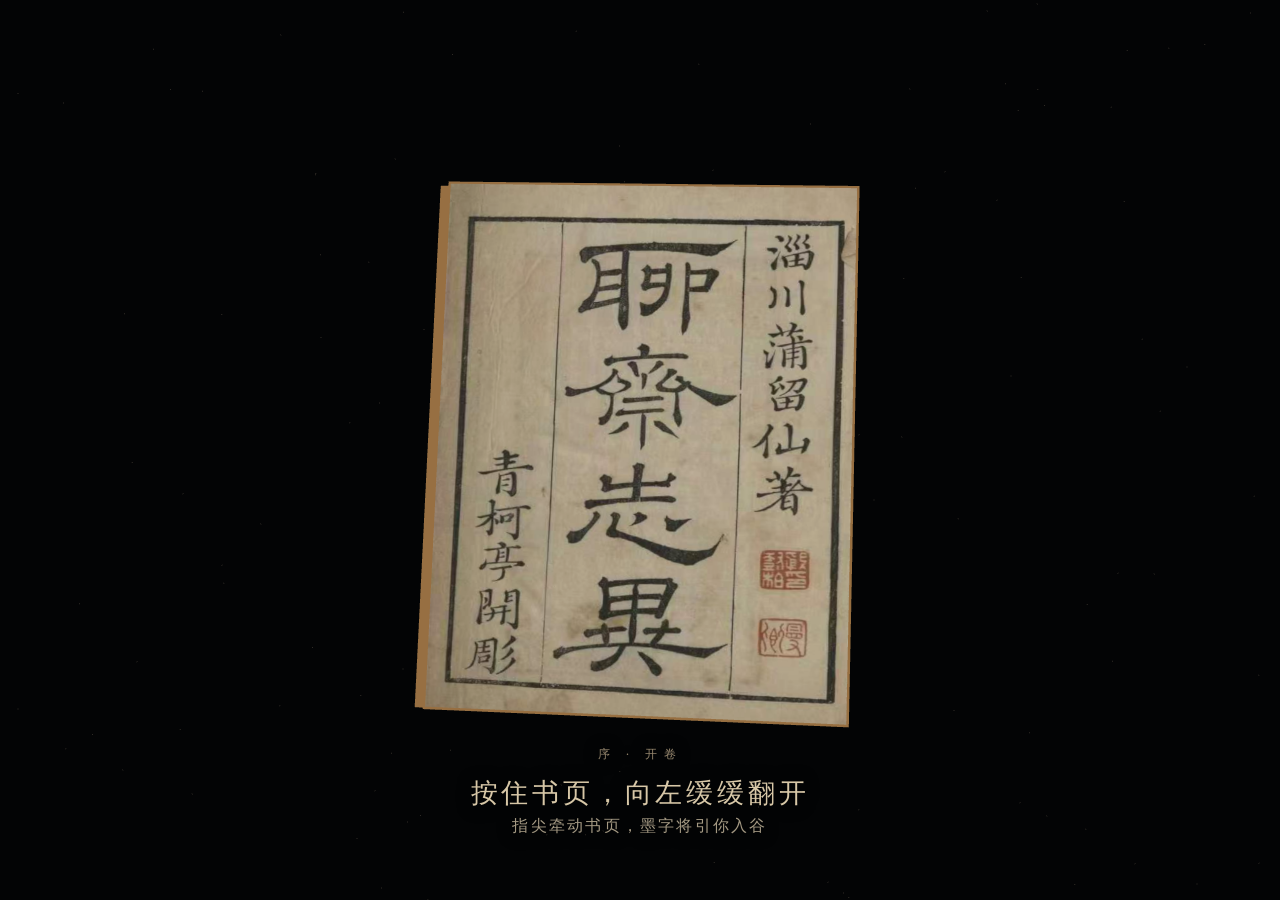
==== commit ab3b3400: "Add files via upload" ====
--- a/index.html
+++ b/index.html
@@ -5,8 +5,8 @@
     <meta name="viewport" content="width=device-width, initial-scale=1, viewport-fit=cover">
         <meta name="theme-color" content="#f0e6d3">
     <title>聊斋幻城 · 书中五境</title>
-    <link rel="stylesheet" href="./spaces.css?build=wechat-landscape-75">
-    <link rel="stylesheet" href="./mobile-landscape.css?build=wechat-landscape-75">
+    <link rel="stylesheet" href="./spaces.css?build=hold-walk-76">
+    <link rel="stylesheet" href="./mobile-landscape.css?build=hold-walk-76">
     <style>
       :root { --ink:#534b42; --green:#665e50; --gold:#9d8061; --paper:#f0e6d3; }
       * { box-sizing:border-box; }
@@ -78,10 +78,10 @@
         .ancient-tree-tag { font-size:12px; padding:5px 8px; }
       }
     </style>
-    <script type="importmap">{"imports":{"three":"./assets/three.module.js?build=wechat-landscape-75"}}</script>
-    <link rel="modulepreload" href="./assets/three.module.js?build=wechat-landscape-75">
-    <link rel="modulepreload" href="./assets/three.core.js?build=wechat-landscape-75">
-    <link rel="modulepreload" href="./prologue.js?build=wechat-landscape-75">
+    <script type="importmap">{"imports":{"three":"./assets/three.module.js?build=hold-walk-76"}}</script>
+    <link rel="modulepreload" href="./assets/three.module.js?build=hold-walk-76">
+    <link rel="modulepreload" href="./assets/three.core.js?build=hold-walk-76">
+    <link rel="modulepreload" href="./prologue.js?build=hold-walk-76">
     <link rel="preload" as="image" href="./assets/liaozhai-reference-book.jpg">
     <style>.startup-loading{position:fixed;inset:0;display:grid;place-items:center;z-index:25;pointer-events:none;color:#a99a7e;font:17px KaiTi,serif;letter-spacing:.2em;background:#030405;}</style>
   </head>
@@ -110,13 +110,13 @@
       <p class="story-text" id="story-text"></p>
       <button id="story-next">继续</button>
     </section>
-    <div class="story-ending" id="story-ending"><div class="book">聊斋志异</div><p>知我者，其在青林黑塞间乎。</p><button id="story-replay">再翻一遍</button><a class="next-space" href="?space=palace&v=wechat-landscape-75">随书入海 · 玄溟鲛宫</a></div>
+    <div class="story-ending" id="story-ending"><div class="book">聊斋志异</div><p>知我者，其在青林黑塞间乎。</p><button id="story-replay">再翻一遍</button><a class="next-space" href="?space=palace&v=hold-walk-76">随书入海 · 玄溟鲛宫</a></div>
     <div class="move-controls" aria-label="移动控制">
       <button class="up" data-direction="forward" aria-label="向前">↑</button>
       <button class="left" data-direction="left" aria-label="向左">←</button>
       <button class="down" data-direction="back" aria-label="后退">↓</button>
       <button class="right" data-direction="right" aria-label="向右">→</button>
     </div>
-<script type="module" src="./journey.js?build=wechat-landscape-75"></script>
+<script type="module" src="./journey.js?build=hold-walk-76"></script>
   </body>
 </html>
--- a/mobile-landscape.css
+++ b/mobile-landscape.css
@@ -1,4 +1,7 @@
 .landscape-toggle{display:none}
+.move-controls,.move-controls *{-webkit-user-select:none;user-select:none;-webkit-touch-callout:none;touch-action:none;-webkit-tap-highlight-color:transparent}
+.move-controls button{display:flex;align-items:center;justify-content:center;-webkit-user-drag:none}
+.move-controls button svg{display:block;width:22px;height:22px;pointer-events:none}
 .tree-guide{position:fixed;z-index:12;left:26px;top:112px;padding:7px 12px;border:1px solid #b29a7866;border-radius:18px;background:#faf2e3e8;color:#765d47;font:12px/1.5 KaiTi,STKaiti,serif;cursor:pointer;box-shadow:0 2px 10px #64523c10}
 .tree-guide[hidden],body.prologue-active .tree-guide{display:none}
 body.mobile-visitor .tree-guide{left:16px;top:158px;font-size:12px}
